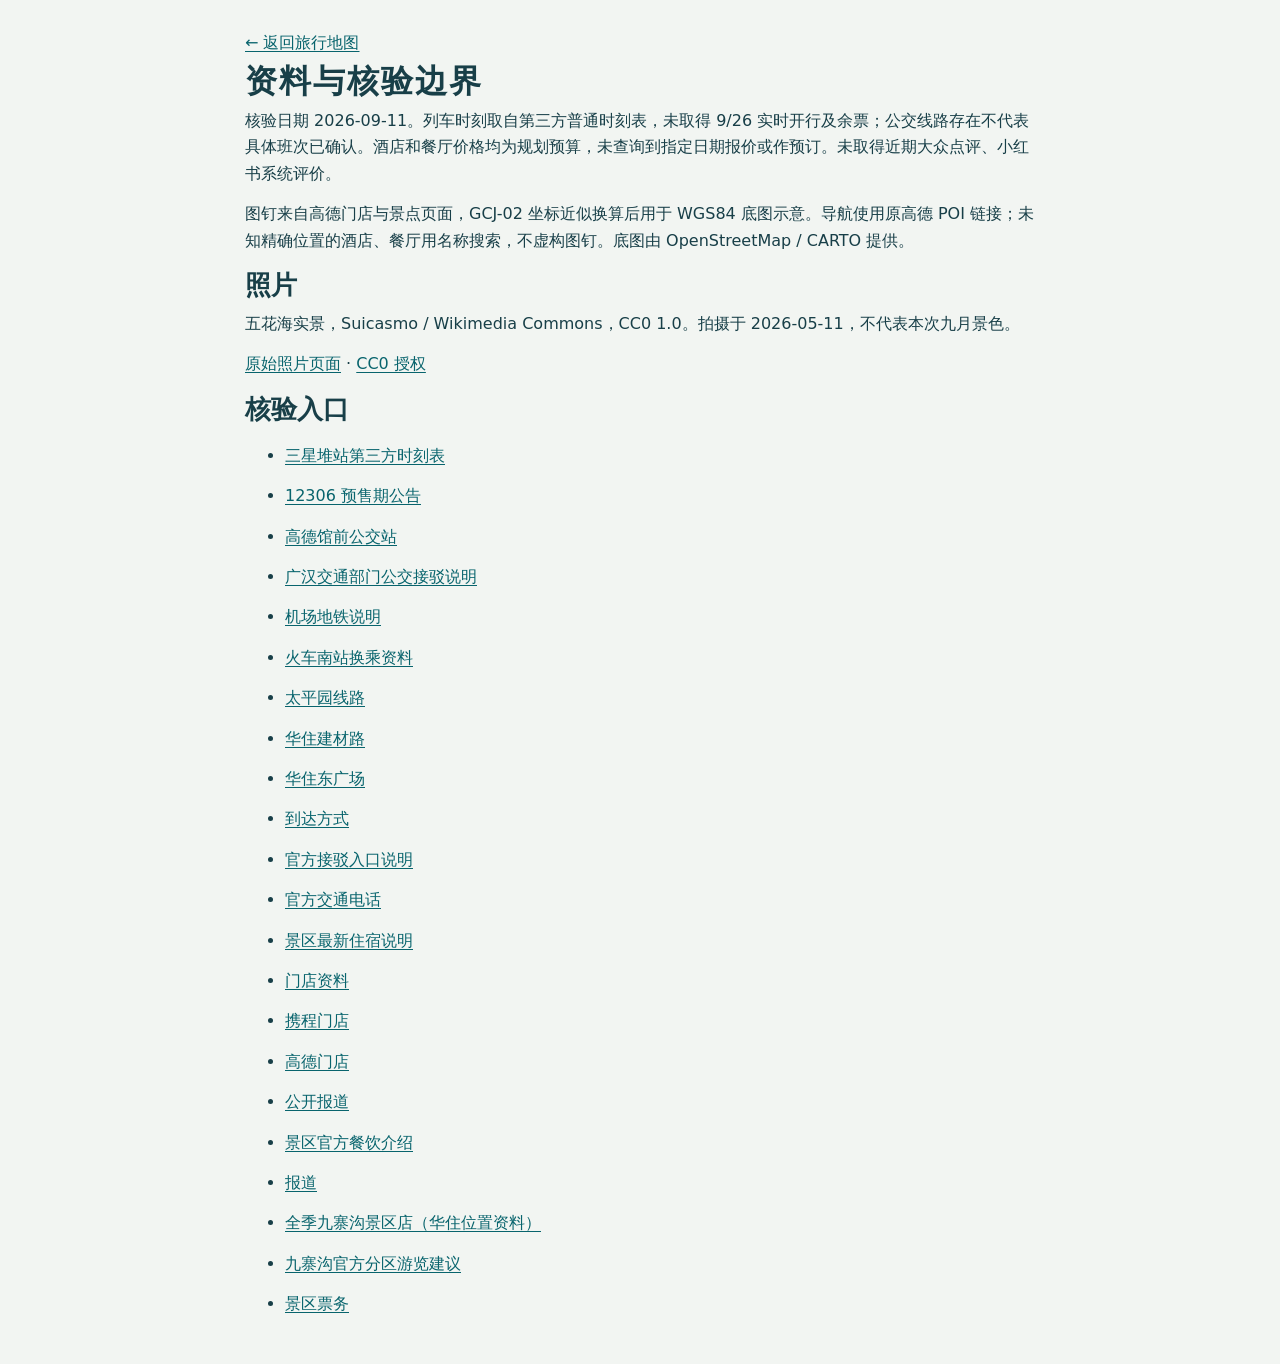
==== sources.html @ 424cde05 "Publish mobile-friendly Sichuan travel map" ====
<!doctype html><html lang="zh-CN"><head><meta charset="utf-8"><meta name="viewport" content="width=device-width,initial-scale=1"><title>行程资料来源</title><link rel="stylesheet" href="style.css"></head><body><article class="source-page"><a href="index.html">← 返回旅行地图</a><h1>资料与核验边界</h1><p>核验日期 2026-09-11。列车时刻取自第三方普通时刻表，未取得 9/26 实时开行及余票；公交线路存在不代表具体班次已确认。酒店和餐厅价格均为规划预算，未查询到指定日期报价或作预订。未取得近期大众点评、小红书系统评价。</p><p>图钉来自高德门店与景点页面，GCJ-02 坐标近似换算后用于 WGS84 底图示意。导航使用原高德 POI 链接；未知精确位置的酒店、餐厅用名称搜索，不虚构图钉。底图由 OpenStreetMap / CARTO 提供。</p><h2>照片</h2><p>五花海实景，Suicasmo / Wikimedia Commons，CC0 1.0。拍摄于 2026-05-11，不代表本次九月景色。</p><p><a href="https://commons.wikimedia.org/wiki/File:Five_Flower_Lake_20260511-4.jpg">原始照片页面</a> · <a href="https://creativecommons.org/publicdomain/zero/1.0/">CC0 授权</a></p><h2>核验入口</h2><ul><li><a target="_blank" rel="noopener noreferrer" href="https://www.liecheba.com/sichuan/sanxingdui.html">三星堆站第三方时刻表</a></li><li><a target="_blank" rel="noopener noreferrer" href="https://kyfw.12306.cn/mormhweb/zxdt/202205/t20220531_37508.html">12306 预售期公告</a></li><li><a target="_blank" rel="noopener noreferrer" href="https://www.amap.com/place/BV10283949">高德馆前公交站</a></li><li><a target="_blank" rel="noopener noreferrer" href="https://www.guanghan.gov.cn/gk/xxgk/jbxxgk/fd/dtxx/1682499.htm">广汉交通部门公交接驳说明</a></li><li><a target="_blank" rel="noopener noreferrer" href="https://www.cdairport.com/traffic3.aspx?t=36">机场地铁说明</a></li><li><a target="_blank" rel="noopener noreferrer" href="https://www.cse.edu.cn/upload/upload/file/20241105/1730797412889640.pdf">火车南站换乘资料</a></li><li><a target="_blank" rel="noopener noreferrer" href="https://ditu.amap.com/place/BV10655423">太平园线路</a></li><li><a target="_blank" rel="noopener noreferrer" href="https://m.huazhu.com/Hotel/Detail/6100583">华住建材路</a></li><li><a target="_blank" rel="noopener noreferrer" href="https://m.huazhu.com/Hotel/Detail/9001207">华住东广场</a></li><li><a target="_blank" rel="noopener noreferrer" href="https://www.jiuzhai.com/intelligent-service/arrival-mode">到达方式</a></li><li><a target="_blank" rel="noopener noreferrer" href="https://www.jiuzhai.com/news/notice/11241-2026-07-08-03-30-49">官方接驳入口说明</a></li><li><a target="_blank" rel="noopener noreferrer" href="https://www.jiuzhai.com/news/notice/10929-2026-02-12-11-07-31">官方交通电话</a></li><li><a target="_blank" rel="noopener noreferrer" href="https://www.jiuzhai.com/news/scenic-news/11383-2026-09-05-06-57-07">景区最新住宿说明</a></li><li><a target="_blank" rel="noopener noreferrer" href="https://kaojiang.net/stores.html">门店资料</a></li><li><a target="_blank" rel="noopener noreferrer" href="https://hk.trip.com/restaurant/china/chengdu/detail/restaurant-130704454/">携程门店</a></li><li><a target="_blank" rel="noopener noreferrer" href="https://www.amap.com/place/B0H1TCIU6I">高德门店</a></li><li><a target="_blank" rel="noopener noreferrer" href="https://xfrb.com.cn/article/tour/10311968967886.html">公开报道</a></li><li><a target="_blank" rel="noopener noreferrer" href="https://www.jiuzhai.com/news/scenic-news/9621-2024-05-05-09-23-54">景区官方餐饮介绍</a></li><li><a target="_blank" rel="noopener noreferrer" href="https://www.tibet.cn/cn/news/zcdt/202508/t20250804_7835502.html">报道</a></li><li><a target="_blank" rel="noopener noreferrer" href="https://m.huazhu.com/Hotel/Detail/9015334">全季九寨沟景区店（华住位置资料）</a></li><li><a target="_blank" rel="noopener noreferrer" href="https://www.jiuzhai.com/intelligent-service/way-of-play">九寨沟官方分区游览建议</a></li><li><a target="_blank" rel="noopener noreferrer" href="https://www.jiuzhai.com/intelligent-service/tickets">景区票务</a></li></ul></article></body></html>
---- style.css ----
:root{--ink:#183f48;--teal:#126f73;--muted:#526a71;--paper:#f2f5f2;--line:#d6e2de}*{box-sizing:border-box}body{margin:0;background:var(--paper);color:var(--ink);font:16px/1.65 system-ui,-apple-system,"Microsoft YaHei",sans-serif}header{display:flex;justify-content:space-between;align-items:center;padding:24px 4vw;background:#fff;border-bottom:1px solid var(--line)}header small{font-size:12px;letter-spacing:2px;color:var(--teal);font-weight:700}h1{font-size:32px;letter-spacing:2px;line-height:1.3;margin:5px 0}header p{font-size:14px;margin:0;color:var(--muted)}header>p{text-align:right}header b{color:var(--teal)}nav{padding:13px 4vw;display:flex;gap:8px;overflow:auto;background:#fff;position:sticky;top:0;z-index:1001;border-bottom:1px solid var(--line)}button{font:inherit;cursor:pointer}nav button{white-space:nowrap;border:1px solid var(--line);background:white;border-radius:22px;padding:7px 16px;color:var(--ink);font-size:14px}button[aria-pressed=true]{background:var(--ink);color:white}button:focus-visible,a:focus-visible,summary:focus-visible{outline:3px solid #a36516;outline-offset:3px}main{display:grid;grid-template-columns:minmax(0,1.05fr) minmax(410px,1fr);max-width:1600px;margin:auto}.map-panel{padding:26px 0 26px 3vw;position:sticky;top:70px;height:calc(100vh - 90px)}#map{height:calc(100% - 100px);min-height:300px;border-radius:18px;background:#dbe7e1;overflow:hidden;border:1px solid #c5d6cf;z-index:0}#map>p{padding:25px}.map-note{display:flex;align-items:center;justify-content:space-between;gap:10px;font-size:12px;margin-top:14px}.map-note button{font-size:12px;padding:6px 10px;border:1px solid var(--line);border-radius:20px;background:#fff;color:var(--ink)}.fine{font-size:12px;color:var(--muted);line-height:1.6;margin:8px 0}.reading{padding:26px 3vw 24px 26px;min-width:0}h2{font-size:26px;line-height:1.35;margin:0 0 8px}h3{font-size:18px;line-height:1.5;margin:0 0 7px}p{margin:0 0 14px}a{color:#08646d;text-underline-offset:3px}.intro{color:var(--muted);font-size:15px}.hero{height:190px;border-radius:16px;overflow:hidden;position:relative;margin-bottom:20px;background:var(--ink)}.hero img{width:100%;height:100%;object-fit:cover}.hero span{position:absolute;bottom:12px;left:15px;color:#fff;background:#153b42e8;border-radius:5px;padding:5px 10px;font-size:13px}.badges{display:flex;flex-wrap:wrap;gap:7px;margin:16px 0}.badge{font-size:12px;background:#e0eeea;color:#21545a;border-radius:5px;padding:4px 8px}.notice{padding:16px 18px;background:#fff5df;border:1px solid #e8d6b3;border-radius:12px;font-size:14px;color:#624a25;margin:18px 0}.notice strong{display:block;margin-bottom:4px}.card{background:#fff;border:1px solid var(--line);border-radius:14px;padding:20px;margin:13px 0}.meta{font-size:12px;letter-spacing:.5px;color:var(--teal);font-weight:700;margin-bottom:7px}.card p{font-size:14px;color:#405d64;margin-bottom:10px}.card p:last-child{margin-bottom:0}.actions{display:flex;gap:9px;flex-wrap:wrap;margin-top:14px}.actions a,.actions button{font-size:13px;border:1px solid #bcd2ca;border-radius:6px;padding:5px 10px;background:#f5faf7;text-decoration:none;color:#20585d}.actions button:hover,.actions a:hover{background:#e4f0eb}summary{cursor:pointer;font-weight:650;font-size:14px}details p{margin-top:10px}.route{font-size:14px;background:#e2eeea;border-radius:8px;padding:12px;margin:15px 0}.switch{display:flex;gap:8px;margin:15px 0}.switch button{border:1px solid #bad0c6;border-radius:8px;font-size:13px;padding:10px;flex:1}.switch button:not([aria-pressed=true]){background:#fff;color:var(--ink)}.timeline{border-left:2px solid #b8d1c5;margin-left:7px;padding-left:18px}.timeline .card{position:relative}.timeline .card:before{content:"";position:absolute;left:-25px;top:24px;width:10px;height:10px;background:var(--teal);border-radius:50%;border:2px solid var(--paper)}.train-grid{display:grid;grid-template-columns:1fr auto 1fr;gap:6px;align-items:center}.train-grid strong{font-size:24px}.train-grid>div:last-child{text-align:right}.train-grid small{display:block;font-size:12px;color:var(--muted)}.train-grid>span{font-size:12px;color:var(--teal)}footer{font-size:12px;color:var(--muted);border-top:1px solid var(--line);margin-top:25px;padding-top:20px}.leaflet-popup-content{font-family:system-ui,"Microsoft YaHei",sans-serif;line-height:1.6}.marker-dot{display:flex;align-items:center;justify-content:center;width:30px;height:30px;background:var(--teal);color:#fff;border-radius:50%;border:2px solid white;box-shadow:0 2px 7px #173a4c50;font-size:13px;font-weight:bold}.marker-dot.food{background:#9a6729}.leaflet-control-attribution{font-size:10px}.source-page{max-width:850px;margin:auto;padding:30px}.source-page li{margin:14px 0}@media(max-width:850px){header{padding:20px}h1{font-size:26px}header>p{font-size:12px}nav{padding:10px 16px}main{display:block}.map-panel{position:relative;top:auto;height:auto;padding:16px 16px 0}#map{height:34vh;min-height:240px}.reading{padding:22px 16px}.map-note{margin-top:9px}h2{font-size:23px}.hero{height:165px}.card{padding:17px}}
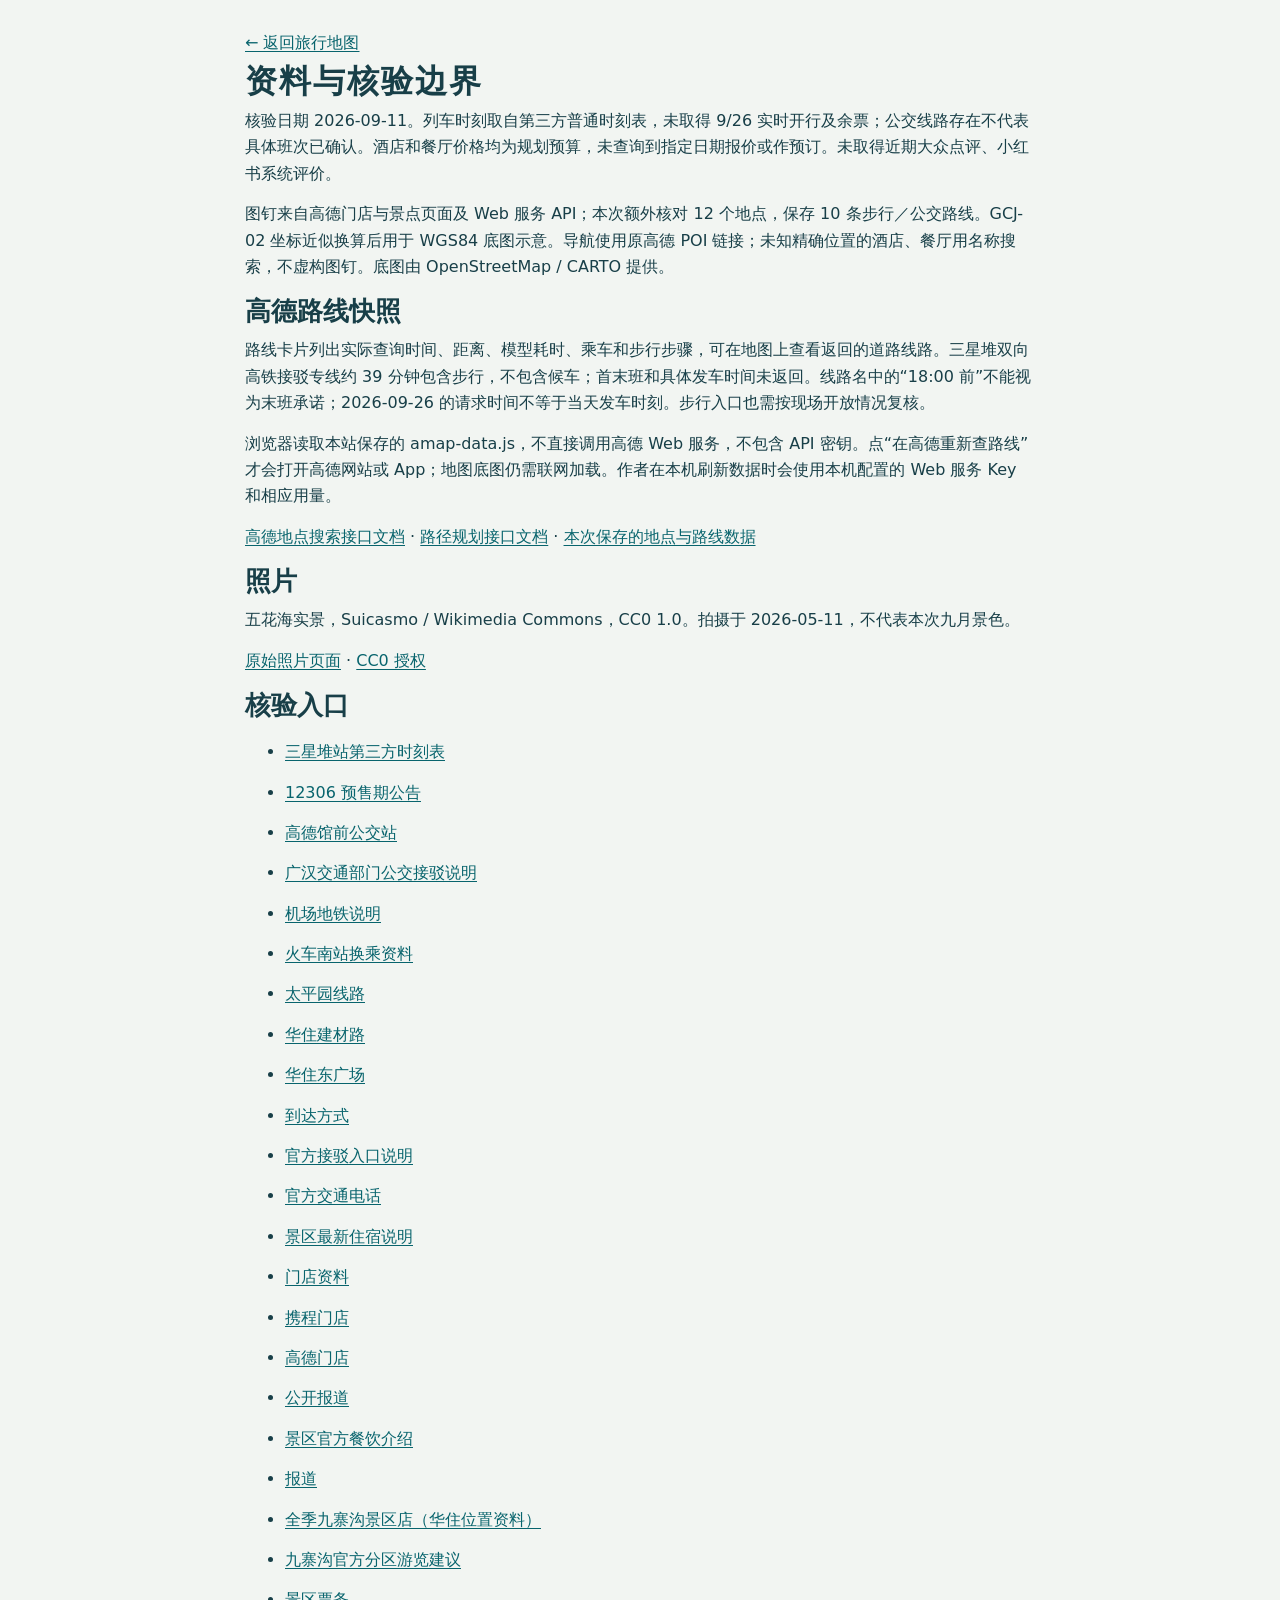
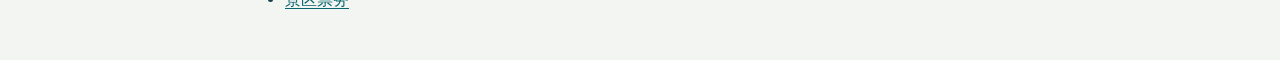
==== commit 4e4d6b21: "Add saved Amap walking and transit routes to trip map" ====
--- a/sources.html
+++ b/sources.html
@@ -1 +1 @@
-<!doctype html><html lang="zh-CN"><head><meta charset="utf-8"><meta name="viewport" content="width=device-width,initial-scale=1"><title>行程资料来源</title><link rel="stylesheet" href="style.css"></head><body><article class="source-page"><a href="index.html">← 返回旅行地图</a><h1>资料与核验边界</h1><p>核验日期 2026-09-11。列车时刻取自第三方普通时刻表，未取得 9/26 实时开行及余票；公交线路存在不代表具体班次已确认。酒店和餐厅价格均为规划预算，未查询到指定日期报价或作预订。未取得近期大众点评、小红书系统评价。</p><p>图钉来自高德门店与景点页面，GCJ-02 坐标近似换算后用于 WGS84 底图示意。导航使用原高德 POI 链接；未知精确位置的酒店、餐厅用名称搜索，不虚构图钉。底图由 OpenStreetMap / CARTO 提供。</p><h2>照片</h2><p>五花海实景，Suicasmo / Wikimedia Commons，CC0 1.0。拍摄于 2026-05-11，不代表本次九月景色。</p><p><a href="https://commons.wikimedia.org/wiki/File:Five_Flower_Lake_20260511-4.jpg">原始照片页面</a> · <a href="https://creativecommons.org/publicdomain/zero/1.0/">CC0 授权</a></p><h2>核验入口</h2><ul><li><a target="_blank" rel="noopener noreferrer" href="https://www.liecheba.com/sichuan/sanxingdui.html">三星堆站第三方时刻表</a></li><li><a target="_blank" rel="noopener noreferrer" href="https://kyfw.12306.cn/mormhweb/zxdt/202205/t20220531_37508.html">12306 预售期公告</a></li><li><a target="_blank" rel="noopener noreferrer" href="https://www.amap.com/place/BV10283949">高德馆前公交站</a></li><li><a target="_blank" rel="noopener noreferrer" href="https://www.guanghan.gov.cn/gk/xxgk/jbxxgk/fd/dtxx/1682499.htm">广汉交通部门公交接驳说明</a></li><li><a target="_blank" rel="noopener noreferrer" href="https://www.cdairport.com/traffic3.aspx?t=36">机场地铁说明</a></li><li><a target="_blank" rel="noopener noreferrer" href="https://www.cse.edu.cn/upload/upload/file/20241105/1730797412889640.pdf">火车南站换乘资料</a></li><li><a target="_blank" rel="noopener noreferrer" href="https://ditu.amap.com/place/BV10655423">太平园线路</a></li><li><a target="_blank" rel="noopener noreferrer" href="https://m.huazhu.com/Hotel/Detail/6100583">华住建材路</a></li><li><a target="_blank" rel="noopener noreferrer" href="https://m.huazhu.com/Hotel/Detail/9001207">华住东广场</a></li><li><a target="_blank" rel="noopener noreferrer" href="https://www.jiuzhai.com/intelligent-service/arrival-mode">到达方式</a></li><li><a target="_blank" rel="noopener noreferrer" href="https://www.jiuzhai.com/news/notice/11241-2026-07-08-03-30-49">官方接驳入口说明</a></li><li><a target="_blank" rel="noopener noreferrer" href="https://www.jiuzhai.com/news/notice/10929-2026-02-12-11-07-31">官方交通电话</a></li><li><a target="_blank" rel="noopener noreferrer" href="https://www.jiuzhai.com/news/scenic-news/11383-2026-09-05-06-57-07">景区最新住宿说明</a></li><li><a target="_blank" rel="noopener noreferrer" href="https://kaojiang.net/stores.html">门店资料</a></li><li><a target="_blank" rel="noopener noreferrer" href="https://hk.trip.com/restaurant/china/chengdu/detail/restaurant-130704454/">携程门店</a></li><li><a target="_blank" rel="noopener noreferrer" href="https://www.amap.com/place/B0H1TCIU6I">高德门店</a></li><li><a target="_blank" rel="noopener noreferrer" href="https://xfrb.com.cn/article/tour/10311968967886.html">公开报道</a></li><li><a target="_blank" rel="noopener noreferrer" href="https://www.jiuzhai.com/news/scenic-news/9621-2024-05-05-09-23-54">景区官方餐饮介绍</a></li><li><a target="_blank" rel="noopener noreferrer" href="https://www.tibet.cn/cn/news/zcdt/202508/t20250804_7835502.html">报道</a></li><li><a target="_blank" rel="noopener noreferrer" href="https://m.huazhu.com/Hotel/Detail/9015334">全季九寨沟景区店（华住位置资料）</a></li><li><a target="_blank" rel="noopener noreferrer" href="https://www.jiuzhai.com/intelligent-service/way-of-play">九寨沟官方分区游览建议</a></li><li><a target="_blank" rel="noopener noreferrer" href="https://www.jiuzhai.com/intelligent-service/tickets">景区票务</a></li></ul></article></body></html>+<!doctype html><html lang="zh-CN"><head><meta charset="utf-8"><meta name="viewport" content="width=device-width,initial-scale=1"><title>行程资料来源</title><link rel="stylesheet" href="style.css"></head><body><article class="source-page"><a href="index.html">← 返回旅行地图</a><h1>资料与核验边界</h1><p>核验日期 2026-09-11。列车时刻取自第三方普通时刻表，未取得 9/26 实时开行及余票；公交线路存在不代表具体班次已确认。酒店和餐厅价格均为规划预算，未查询到指定日期报价或作预订。未取得近期大众点评、小红书系统评价。</p><p>图钉来自高德门店与景点页面及 Web 服务 API；本次额外核对 12 个地点，保存 10 条步行／公交路线。GCJ-02 坐标近似换算后用于 WGS84 底图示意。导航使用原高德 POI 链接；未知精确位置的酒店、餐厅用名称搜索，不虚构图钉。底图由 OpenStreetMap / CARTO 提供。</p><h2>高德路线快照</h2><p>路线卡片列出实际查询时间、距离、模型耗时、乘车和步行步骤，可在地图上查看返回的道路线路。三星堆双向高铁接驳专线约 39 分钟包含步行，不包含候车；首末班和具体发车时间未返回。线路名中的“18:00 前”不能视为末班承诺；2026-09-26 的请求时间不等于当天发车时刻。步行入口也需按现场开放情况复核。</p><p>浏览器读取本站保存的 amap-data.js，不直接调用高德 Web 服务，不包含 API 密钥。点“在高德重新查路线”才会打开高德网站或 App；地图底图仍需联网加载。作者在本机刷新数据时会使用本机配置的 Web 服务 Key 和相应用量。</p><p><a href="https://lbs.amap.com/api/webservice/guide/api-advanced/search">高德地点搜索接口文档</a> · <a href="https://lbs.amap.com/api/webservice/guide/api/direction">路径规划接口文档</a> · <a href="amap-data.js">本次保存的地点与路线数据</a></p><h2>照片</h2><p>五花海实景，Suicasmo / Wikimedia Commons，CC0 1.0。拍摄于 2026-05-11，不代表本次九月景色。</p><p><a href="https://commons.wikimedia.org/wiki/File:Five_Flower_Lake_20260511-4.jpg">原始照片页面</a> · <a href="https://creativecommons.org/publicdomain/zero/1.0/">CC0 授权</a></p><h2>核验入口</h2><ul><li><a target="_blank" rel="noopener noreferrer" href="https://www.liecheba.com/sichuan/sanxingdui.html">三星堆站第三方时刻表</a></li><li><a target="_blank" rel="noopener noreferrer" href="https://kyfw.12306.cn/mormhweb/zxdt/202205/t20220531_37508.html">12306 预售期公告</a></li><li><a target="_blank" rel="noopener noreferrer" href="https://www.amap.com/place/BV10283949">高德馆前公交站</a></li><li><a target="_blank" rel="noopener noreferrer" href="https://www.guanghan.gov.cn/gk/xxgk/jbxxgk/fd/dtxx/1682499.htm">广汉交通部门公交接驳说明</a></li><li><a target="_blank" rel="noopener noreferrer" href="https://www.cdairport.com/traffic3.aspx?t=36">机场地铁说明</a></li><li><a target="_blank" rel="noopener noreferrer" href="https://www.cse.edu.cn/upload/upload/file/20241105/1730797412889640.pdf">火车南站换乘资料</a></li><li><a target="_blank" rel="noopener noreferrer" href="https://ditu.amap.com/place/BV10655423">太平园线路</a></li><li><a target="_blank" rel="noopener noreferrer" href="https://m.huazhu.com/Hotel/Detail/6100583">华住建材路</a></li><li><a target="_blank" rel="noopener noreferrer" href="https://m.huazhu.com/Hotel/Detail/9001207">华住东广场</a></li><li><a target="_blank" rel="noopener noreferrer" href="https://www.jiuzhai.com/intelligent-service/arrival-mode">到达方式</a></li><li><a target="_blank" rel="noopener noreferrer" href="https://www.jiuzhai.com/news/notice/11241-2026-07-08-03-30-49">官方接驳入口说明</a></li><li><a target="_blank" rel="noopener noreferrer" href="https://www.jiuzhai.com/news/notice/10929-2026-02-12-11-07-31">官方交通电话</a></li><li><a target="_blank" rel="noopener noreferrer" href="https://www.jiuzhai.com/news/scenic-news/11383-2026-09-05-06-57-07">景区最新住宿说明</a></li><li><a target="_blank" rel="noopener noreferrer" href="https://kaojiang.net/stores.html">门店资料</a></li><li><a target="_blank" rel="noopener noreferrer" href="https://hk.trip.com/restaurant/china/chengdu/detail/restaurant-130704454/">携程门店</a></li><li><a target="_blank" rel="noopener noreferrer" href="https://www.amap.com/place/B0H1TCIU6I">高德门店</a></li><li><a target="_blank" rel="noopener noreferrer" href="https://xfrb.com.cn/article/tour/10311968967886.html">公开报道</a></li><li><a target="_blank" rel="noopener noreferrer" href="https://www.jiuzhai.com/news/scenic-news/9621-2024-05-05-09-23-54">景区官方餐饮介绍</a></li><li><a target="_blank" rel="noopener noreferrer" href="https://www.tibet.cn/cn/news/zcdt/202508/t20250804_7835502.html">报道</a></li><li><a target="_blank" rel="noopener noreferrer" href="https://m.huazhu.com/Hotel/Detail/9015334">全季九寨沟景区店（华住位置资料）</a></li><li><a target="_blank" rel="noopener noreferrer" href="https://www.jiuzhai.com/intelligent-service/way-of-play">九寨沟官方分区游览建议</a></li><li><a target="_blank" rel="noopener noreferrer" href="https://www.jiuzhai.com/intelligent-service/tickets">景区票务</a></li></ul></article></body></html>
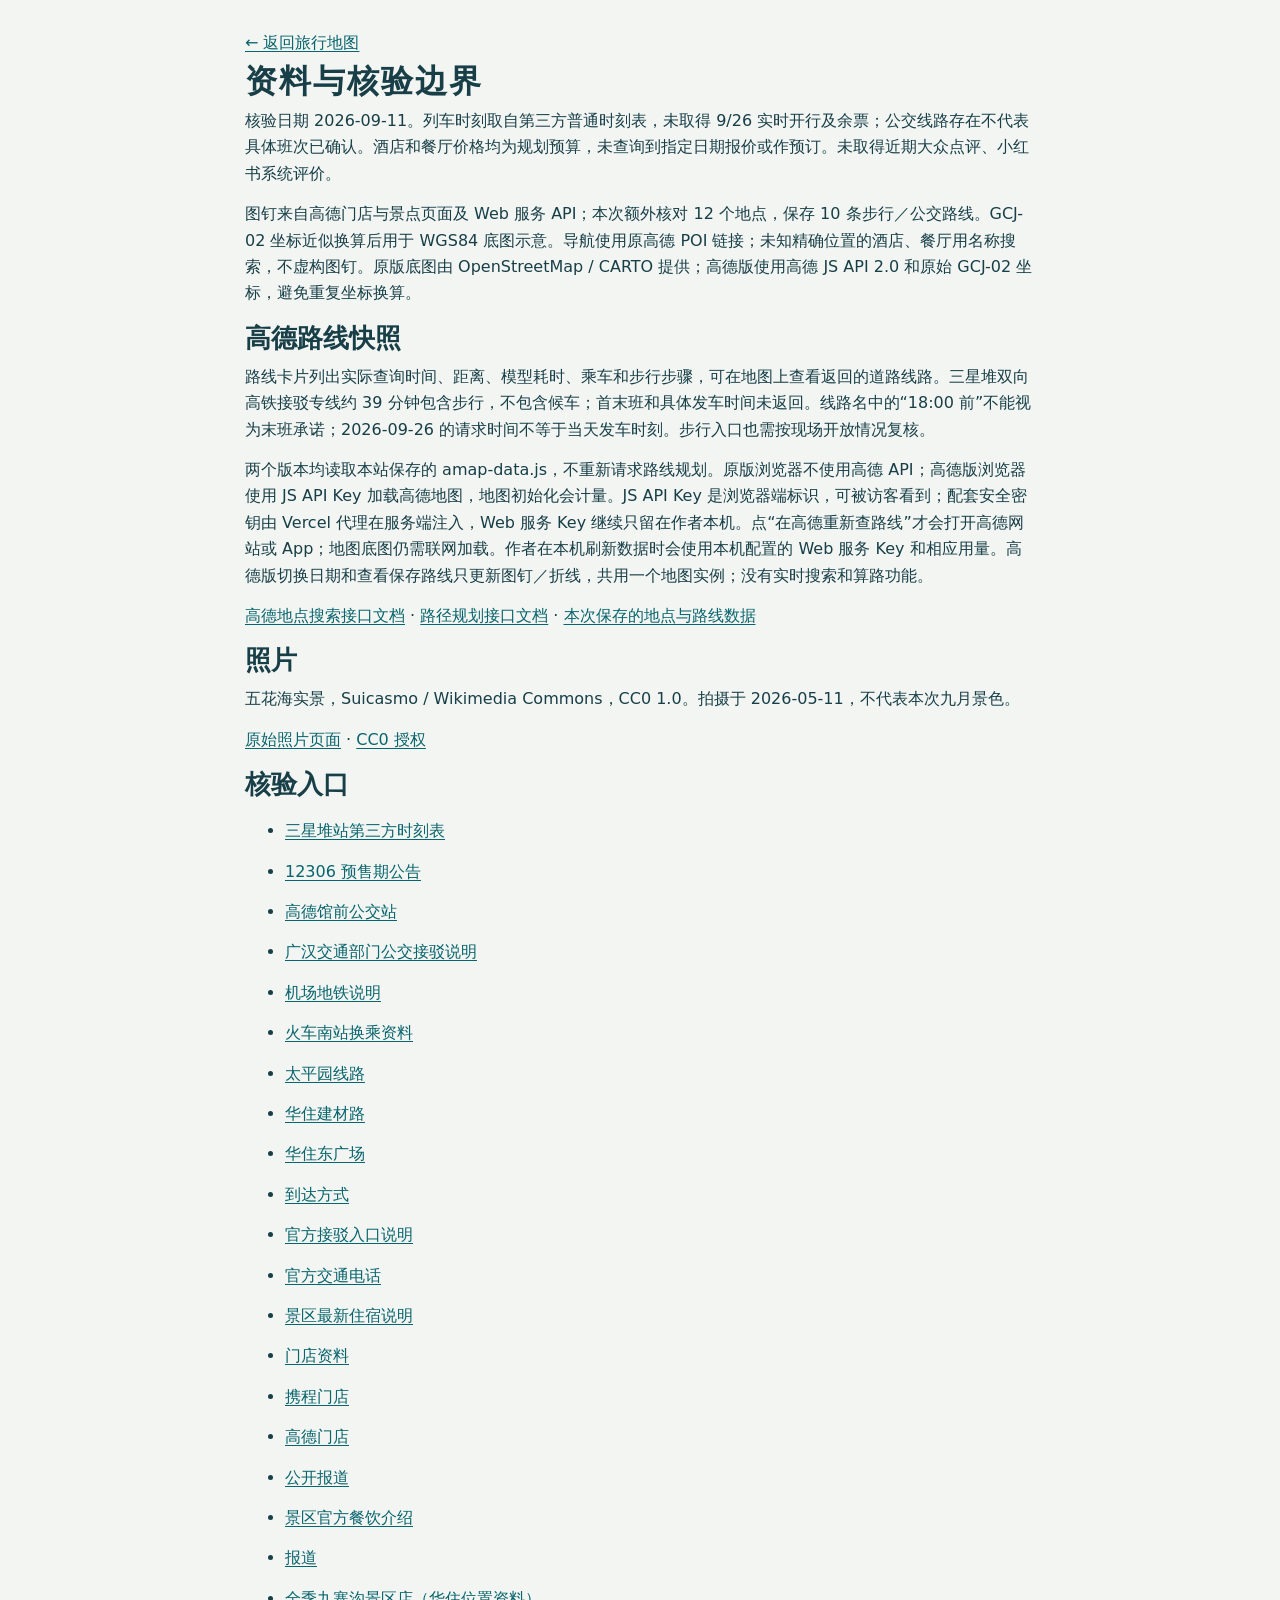
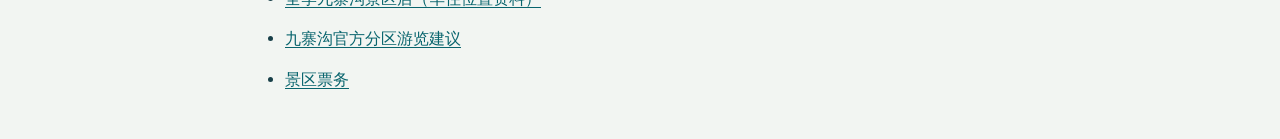
==== commit 73aec8f6: "Add verified Amap map version with server-side security proxy" ====
--- a/sources.html
+++ b/sources.html
@@ -1 +1 @@
-<!doctype html><html lang="zh-CN"><head><meta charset="utf-8"><meta name="viewport" content="width=device-width,initial-scale=1"><title>行程资料来源</title><link rel="stylesheet" href="style.css"></head><body><article class="source-page"><a href="index.html">← 返回旅行地图</a><h1>资料与核验边界</h1><p>核验日期 2026-09-11。列车时刻取自第三方普通时刻表，未取得 9/26 实时开行及余票；公交线路存在不代表具体班次已确认。酒店和餐厅价格均为规划预算，未查询到指定日期报价或作预订。未取得近期大众点评、小红书系统评价。</p><p>图钉来自高德门店与景点页面及 Web 服务 API；本次额外核对 12 个地点，保存 10 条步行／公交路线。GCJ-02 坐标近似换算后用于 WGS84 底图示意。导航使用原高德 POI 链接；未知精确位置的酒店、餐厅用名称搜索，不虚构图钉。底图由 OpenStreetMap / CARTO 提供。</p><h2>高德路线快照</h2><p>路线卡片列出实际查询时间、距离、模型耗时、乘车和步行步骤，可在地图上查看返回的道路线路。三星堆双向高铁接驳专线约 39 分钟包含步行，不包含候车；首末班和具体发车时间未返回。线路名中的“18:00 前”不能视为末班承诺；2026-09-26 的请求时间不等于当天发车时刻。步行入口也需按现场开放情况复核。</p><p>浏览器读取本站保存的 amap-data.js，不直接调用高德 Web 服务，不包含 API 密钥。点“在高德重新查路线”才会打开高德网站或 App；地图底图仍需联网加载。作者在本机刷新数据时会使用本机配置的 Web 服务 Key 和相应用量。</p><p><a href="https://lbs.amap.com/api/webservice/guide/api-advanced/search">高德地点搜索接口文档</a> · <a href="https://lbs.amap.com/api/webservice/guide/api/direction">路径规划接口文档</a> · <a href="amap-data.js">本次保存的地点与路线数据</a></p><h2>照片</h2><p>五花海实景，Suicasmo / Wikimedia Commons，CC0 1.0。拍摄于 2026-05-11，不代表本次九月景色。</p><p><a href="https://commons.wikimedia.org/wiki/File:Five_Flower_Lake_20260511-4.jpg">原始照片页面</a> · <a href="https://creativecommons.org/publicdomain/zero/1.0/">CC0 授权</a></p><h2>核验入口</h2><ul><li><a target="_blank" rel="noopener noreferrer" href="https://www.liecheba.com/sichuan/sanxingdui.html">三星堆站第三方时刻表</a></li><li><a target="_blank" rel="noopener noreferrer" href="https://kyfw.12306.cn/mormhweb/zxdt/202205/t20220531_37508.html">12306 预售期公告</a></li><li><a target="_blank" rel="noopener noreferrer" href="https://www.amap.com/place/BV10283949">高德馆前公交站</a></li><li><a target="_blank" rel="noopener noreferrer" href="https://www.guanghan.gov.cn/gk/xxgk/jbxxgk/fd/dtxx/1682499.htm">广汉交通部门公交接驳说明</a></li><li><a target="_blank" rel="noopener noreferrer" href="https://www.cdairport.com/traffic3.aspx?t=36">机场地铁说明</a></li><li><a target="_blank" rel="noopener noreferrer" href="https://www.cse.edu.cn/upload/upload/file/20241105/1730797412889640.pdf">火车南站换乘资料</a></li><li><a target="_blank" rel="noopener noreferrer" href="https://ditu.amap.com/place/BV10655423">太平园线路</a></li><li><a target="_blank" rel="noopener noreferrer" href="https://m.huazhu.com/Hotel/Detail/6100583">华住建材路</a></li><li><a target="_blank" rel="noopener noreferrer" href="https://m.huazhu.com/Hotel/Detail/9001207">华住东广场</a></li><li><a target="_blank" rel="noopener noreferrer" href="https://www.jiuzhai.com/intelligent-service/arrival-mode">到达方式</a></li><li><a target="_blank" rel="noopener noreferrer" href="https://www.jiuzhai.com/news/notice/11241-2026-07-08-03-30-49">官方接驳入口说明</a></li><li><a target="_blank" rel="noopener noreferrer" href="https://www.jiuzhai.com/news/notice/10929-2026-02-12-11-07-31">官方交通电话</a></li><li><a target="_blank" rel="noopener noreferrer" href="https://www.jiuzhai.com/news/scenic-news/11383-2026-09-05-06-57-07">景区最新住宿说明</a></li><li><a target="_blank" rel="noopener noreferrer" href="https://kaojiang.net/stores.html">门店资料</a></li><li><a target="_blank" rel="noopener noreferrer" href="https://hk.trip.com/restaurant/china/chengdu/detail/restaurant-130704454/">携程门店</a></li><li><a target="_blank" rel="noopener noreferrer" href="https://www.amap.com/place/B0H1TCIU6I">高德门店</a></li><li><a target="_blank" rel="noopener noreferrer" href="https://xfrb.com.cn/article/tour/10311968967886.html">公开报道</a></li><li><a target="_blank" rel="noopener noreferrer" href="https://www.jiuzhai.com/news/scenic-news/9621-2024-05-05-09-23-54">景区官方餐饮介绍</a></li><li><a target="_blank" rel="noopener noreferrer" href="https://www.tibet.cn/cn/news/zcdt/202508/t20250804_7835502.html">报道</a></li><li><a target="_blank" rel="noopener noreferrer" href="https://m.huazhu.com/Hotel/Detail/9015334">全季九寨沟景区店（华住位置资料）</a></li><li><a target="_blank" rel="noopener noreferrer" href="https://www.jiuzhai.com/intelligent-service/way-of-play">九寨沟官方分区游览建议</a></li><li><a target="_blank" rel="noopener noreferrer" href="https://www.jiuzhai.com/intelligent-service/tickets">景区票务</a></li></ul></article></body></html>+<!doctype html><html lang="zh-CN"><head><meta charset="utf-8"><meta name="viewport" content="width=device-width,initial-scale=1"><title>行程资料来源</title><link rel="stylesheet" href="style.css"></head><body><article class="source-page"><a href="index.html">← 返回旅行地图</a><h1>资料与核验边界</h1><p>核验日期 2026-09-11。列车时刻取自第三方普通时刻表，未取得 9/26 实时开行及余票；公交线路存在不代表具体班次已确认。酒店和餐厅价格均为规划预算，未查询到指定日期报价或作预订。未取得近期大众点评、小红书系统评价。</p><p>图钉来自高德门店与景点页面及 Web 服务 API；本次额外核对 12 个地点，保存 10 条步行／公交路线。GCJ-02 坐标近似换算后用于 WGS84 底图示意。导航使用原高德 POI 链接；未知精确位置的酒店、餐厅用名称搜索，不虚构图钉。原版底图由 OpenStreetMap / CARTO 提供；高德版使用高德 JS API 2.0 和原始 GCJ-02 坐标，避免重复坐标换算。</p><h2>高德路线快照</h2><p>路线卡片列出实际查询时间、距离、模型耗时、乘车和步行步骤，可在地图上查看返回的道路线路。三星堆双向高铁接驳专线约 39 分钟包含步行，不包含候车；首末班和具体发车时间未返回。线路名中的“18:00 前”不能视为末班承诺；2026-09-26 的请求时间不等于当天发车时刻。步行入口也需按现场开放情况复核。</p><p>两个版本均读取本站保存的 amap-data.js，不重新请求路线规划。原版浏览器不使用高德 API；高德版浏览器使用 JS API Key 加载高德地图，地图初始化会计量。JS API Key 是浏览器端标识，可被访客看到；配套安全密钥由 Vercel 代理在服务端注入，Web 服务 Key 继续只留在作者本机。点“在高德重新查路线”才会打开高德网站或 App；地图底图仍需联网加载。作者在本机刷新数据时会使用本机配置的 Web 服务 Key 和相应用量。高德版切换日期和查看保存路线只更新图钉／折线，共用一个地图实例；没有实时搜索和算路功能。</p><p><a href="https://lbs.amap.com/api/webservice/guide/api-advanced/search">高德地点搜索接口文档</a> · <a href="https://lbs.amap.com/api/webservice/guide/api/direction">路径规划接口文档</a> · <a href="amap-data.js">本次保存的地点与路线数据</a></p><h2>照片</h2><p>五花海实景，Suicasmo / Wikimedia Commons，CC0 1.0。拍摄于 2026-05-11，不代表本次九月景色。</p><p><a href="https://commons.wikimedia.org/wiki/File:Five_Flower_Lake_20260511-4.jpg">原始照片页面</a> · <a href="https://creativecommons.org/publicdomain/zero/1.0/">CC0 授权</a></p><h2>核验入口</h2><ul><li><a target="_blank" rel="noopener noreferrer" href="https://www.liecheba.com/sichuan/sanxingdui.html">三星堆站第三方时刻表</a></li><li><a target="_blank" rel="noopener noreferrer" href="https://kyfw.12306.cn/mormhweb/zxdt/202205/t20220531_37508.html">12306 预售期公告</a></li><li><a target="_blank" rel="noopener noreferrer" href="https://www.amap.com/place/BV10283949">高德馆前公交站</a></li><li><a target="_blank" rel="noopener noreferrer" href="https://www.guanghan.gov.cn/gk/xxgk/jbxxgk/fd/dtxx/1682499.htm">广汉交通部门公交接驳说明</a></li><li><a target="_blank" rel="noopener noreferrer" href="https://www.cdairport.com/traffic3.aspx?t=36">机场地铁说明</a></li><li><a target="_blank" rel="noopener noreferrer" href="https://www.cse.edu.cn/upload/upload/file/20241105/1730797412889640.pdf">火车南站换乘资料</a></li><li><a target="_blank" rel="noopener noreferrer" href="https://ditu.amap.com/place/BV10655423">太平园线路</a></li><li><a target="_blank" rel="noopener noreferrer" href="https://m.huazhu.com/Hotel/Detail/6100583">华住建材路</a></li><li><a target="_blank" rel="noopener noreferrer" href="https://m.huazhu.com/Hotel/Detail/9001207">华住东广场</a></li><li><a target="_blank" rel="noopener noreferrer" href="https://www.jiuzhai.com/intelligent-service/arrival-mode">到达方式</a></li><li><a target="_blank" rel="noopener noreferrer" href="https://www.jiuzhai.com/news/notice/11241-2026-07-08-03-30-49">官方接驳入口说明</a></li><li><a target="_blank" rel="noopener noreferrer" href="https://www.jiuzhai.com/news/notice/10929-2026-02-12-11-07-31">官方交通电话</a></li><li><a target="_blank" rel="noopener noreferrer" href="https://www.jiuzhai.com/news/scenic-news/11383-2026-09-05-06-57-07">景区最新住宿说明</a></li><li><a target="_blank" rel="noopener noreferrer" href="https://kaojiang.net/stores.html">门店资料</a></li><li><a target="_blank" rel="noopener noreferrer" href="https://hk.trip.com/restaurant/china/chengdu/detail/restaurant-130704454/">携程门店</a></li><li><a target="_blank" rel="noopener noreferrer" href="https://www.amap.com/place/B0H1TCIU6I">高德门店</a></li><li><a target="_blank" rel="noopener noreferrer" href="https://xfrb.com.cn/article/tour/10311968967886.html">公开报道</a></li><li><a target="_blank" rel="noopener noreferrer" href="https://www.jiuzhai.com/news/scenic-news/9621-2024-05-05-09-23-54">景区官方餐饮介绍</a></li><li><a target="_blank" rel="noopener noreferrer" href="https://www.tibet.cn/cn/news/zcdt/202508/t20250804_7835502.html">报道</a></li><li><a target="_blank" rel="noopener noreferrer" href="https://m.huazhu.com/Hotel/Detail/9015334">全季九寨沟景区店（华住位置资料）</a></li><li><a target="_blank" rel="noopener noreferrer" href="https://www.jiuzhai.com/intelligent-service/way-of-play">九寨沟官方分区游览建议</a></li><li><a target="_blank" rel="noopener noreferrer" href="https://www.jiuzhai.com/intelligent-service/tickets">景区票务</a></li></ul></article></body></html>
